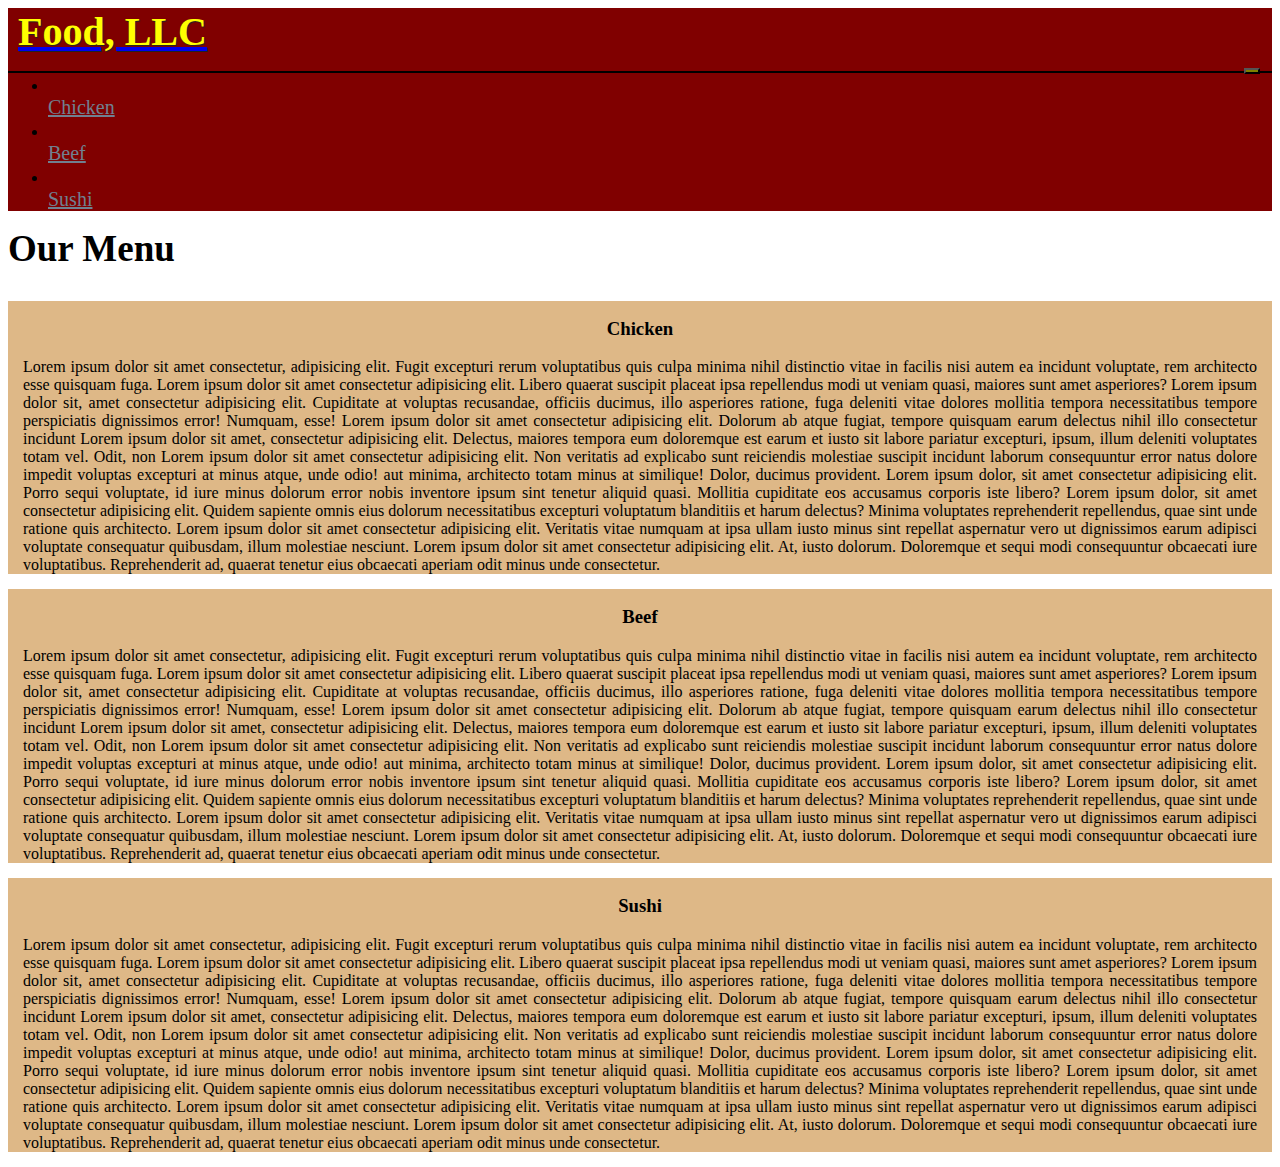
==== Module3.html @ c9bfd75e "Assignment" ====
<!DOCTYPE html>
<html>
      <head>
        <meta charset="utf-8">
     
        <meta name="viewport" content="width=device-width, initial-scale=1">
        <title>Module-3 solution</title>
        <link rel="stylesheet" href="../node_modules/bootstrap/dist/css/bootstrap.css">
        <script src="../node_modules/jquery/dist/jquery.js"></script>
        <script src="../node_modules/bootstrap/dist/js/bootstrap.bundle.js"></script>
        <link rel="stylesheet" href="Style_3.css">
    </head>
    <body>
        <header>
            <nav id="header-nav" class="navbar  navbar-expand-md  navbar-light">
                <div class="container-fluid">
                    <div class="navbar-header">
                        <div class="navbar-brand">
                            <a href="index.html">
                                <h1>Food, LLC</h1>
                            </a>
                        </div>
    
                        <button type="button" class="navbar-toggler" data-toggle="collapse" data-target="#collapsable-nav" aria-expanded="false" aria-label="Toggle navigation">
                  <span class="navbar-toggler-icon"></span>
                  <span class="icon-bar"></span>
                  <span class="icon-bar"></span>
                  <span class="icon-bar"></span>
                </button>
                    </div>
    
                    <div id="collapsable-nav" class="collapse navbar-collapse">
                        <ul id="nav-list" class="nav navbar-nav d-block d-sm-none text-center  ">
                            <li>
                                <a href="#Chicken" >
                                    <br class="hidden-xs "> Chicken
                                </a>
                            </li>
                            <li>
                                <a href="#Beef">
                                    <br class="hidden-xs"> Beef
                                </a>
                            </li>
                            <li>
                                <a href="#Sushi">
                                    <br class="hidden-xs"> Sushi
                                </a>
                            </li>
                        </ul>
                    </div>
                </div>
            </nav>
        </header>
    
        <div id="main-content" >
            <h2 id="menu-categories-title" class="text-center">Our Menu</h2>
            <div class="row">
                <div class="col-lg-12 col-md-12 col-sm-12">
                    <section id="Chicken">
                        <h3 class="heading1">Chicken</h3>
                        <div>
                            <p>
                                Lorem ipsum dolor sit amet consectetur, adipisicing elit. Fugit excepturi rerum voluptatibus quis culpa minima nihil distinctio vitae in facilis nisi autem ea incidunt voluptate, rem architecto esse quisquam fuga. Lorem ipsum dolor sit amet consectetur
                                adipisicing elit. Libero quaerat suscipit placeat ipsa repellendus modi ut veniam quasi, maiores sunt amet asperiores? Lorem ipsum dolor sit, amet consectetur adipisicing elit. Cupiditate at voluptas recusandae, officiis ducimus,
                                illo asperiores ratione, fuga deleniti vitae dolores mollitia tempora necessitatibus tempore perspiciatis dignissimos error! Numquam, esse! Lorem ipsum dolor sit amet consectetur adipisicing elit. Dolorum ab atque fugiat, tempore
                                quisquam earum delectus nihil illo consectetur incidunt Lorem ipsum dolor sit amet, consectetur adipisicing elit. Delectus, maiores tempora eum doloremque est earum et iusto sit labore pariatur excepturi, ipsum, illum deleniti
                                voluptates totam vel. Odit, non Lorem ipsum dolor sit amet consectetur adipisicing elit. Non veritatis ad explicabo sunt reiciendis molestiae suscipit incidunt laborum consequuntur error natus dolore impedit voluptas excepturi
                                at minus atque, unde odio! aut minima, architecto totam minus at similique! Dolor, ducimus provident. Lorem ipsum dolor, sit amet consectetur adipisicing elit. Porro sequi voluptate, id iure minus dolorum error nobis inventore
                                ipsum sint tenetur aliquid quasi. Mollitia cupiditate eos accusamus corporis iste libero? Lorem ipsum dolor, sit amet consectetur adipisicing elit. Quidem sapiente omnis eius dolorum necessitatibus excepturi voluptatum blanditiis
                                et harum delectus? Minima voluptates reprehenderit repellendus, quae sint unde ratione quis architecto. Lorem ipsum dolor sit amet consectetur adipisicing elit. Veritatis vitae numquam at ipsa ullam iusto minus sint repellat
                                aspernatur vero ut dignissimos earum adipisci voluptate consequatur quibusdam, illum molestiae nesciunt. Lorem ipsum dolor sit amet consectetur adipisicing elit. At, iusto dolorum. Doloremque et sequi modi consequuntur obcaecati
                                iure voluptatibus. Reprehenderit ad, quaerat tenetur eius obcaecati aperiam odit minus unde consectetur.
    
                            </p>
                        </div>
                    </section>
                </div>
    
                <div class="col-lg-12 col-md-12 col-sm-12">
                    <section id="Beef">
                        <h3 class="heading2">Beef</h3>
                        <p>
                            Lorem ipsum dolor sit amet consectetur, adipisicing elit. Fugit excepturi rerum voluptatibus quis culpa minima nihil distinctio vitae in facilis nisi autem ea incidunt voluptate, rem architecto esse quisquam fuga. Lorem ipsum dolor sit amet consectetur
                            adipisicing elit. Libero quaerat suscipit placeat ipsa repellendus modi ut veniam quasi, maiores sunt amet asperiores? Lorem ipsum dolor sit, amet consectetur adipisicing elit. Cupiditate at voluptas recusandae, officiis ducimus,
                            illo asperiores ratione, fuga deleniti vitae dolores mollitia tempora necessitatibus tempore perspiciatis dignissimos error! Numquam, esse! Lorem ipsum dolor sit amet consectetur adipisicing elit. Dolorum ab atque fugiat, tempore
                            quisquam earum delectus nihil illo consectetur incidunt Lorem ipsum dolor sit amet, consectetur adipisicing elit. Delectus, maiores tempora eum doloremque est earum et iusto sit labore pariatur excepturi, ipsum, illum deleniti
                            voluptates totam vel. Odit, non Lorem ipsum dolor sit amet consectetur adipisicing elit. Non veritatis ad explicabo sunt reiciendis molestiae suscipit incidunt laborum consequuntur error natus dolore impedit voluptas excepturi
                            at minus atque, unde odio! aut minima, architecto totam minus at similique! Dolor, ducimus provident. Lorem ipsum dolor, sit amet consectetur adipisicing elit. Porro sequi voluptate, id iure minus dolorum error nobis inventore
                            ipsum sint tenetur aliquid quasi. Mollitia cupiditate eos accusamus corporis iste libero? Lorem ipsum dolor, sit amet consectetur adipisicing elit. Quidem sapiente omnis eius dolorum necessitatibus excepturi voluptatum blanditiis
                            et harum delectus? Minima voluptates reprehenderit repellendus, quae sint unde ratione quis architecto. Lorem ipsum dolor sit amet consectetur adipisicing elit. Veritatis vitae numquam at ipsa ullam iusto minus sint repellat aspernatur
                            vero ut dignissimos earum adipisci voluptate consequatur quibusdam, illum molestiae nesciunt. Lorem ipsum dolor sit amet consectetur adipisicing elit. At, iusto dolorum. Doloremque et sequi modi consequuntur obcaecati iure voluptatibus.
                            Reprehenderit ad, quaerat tenetur eius obcaecati aperiam odit minus unde consectetur.
                        </p>
                    </section>
                </div>
    
                <div class="col-lg-12 col-md-12 col-sm-12">
                    <section id="Sushi">
                        <h3 class="heading3">Sushi</h3>
                        <p>
                            Lorem ipsum dolor sit amet consectetur, adipisicing elit. Fugit excepturi rerum voluptatibus quis culpa minima nihil distinctio vitae in facilis nisi autem ea incidunt voluptate, rem architecto esse quisquam fuga. Lorem ipsum dolor sit amet consectetur
                            adipisicing elit. Libero quaerat suscipit placeat ipsa repellendus modi ut veniam quasi, maiores sunt amet asperiores? Lorem ipsum dolor sit, amet consectetur adipisicing elit. Cupiditate at voluptas recusandae, officiis ducimus,
                            illo asperiores ratione, fuga deleniti vitae dolores mollitia tempora necessitatibus tempore perspiciatis dignissimos error! Numquam, esse! Lorem ipsum dolor sit amet consectetur adipisicing elit. Dolorum ab atque fugiat, tempore
                            quisquam earum delectus nihil illo consectetur incidunt Lorem ipsum dolor sit amet, consectetur adipisicing elit. Delectus, maiores tempora eum doloremque est earum et iusto sit labore pariatur excepturi, ipsum, illum deleniti
                            voluptates totam vel. Odit, non Lorem ipsum dolor sit amet consectetur adipisicing elit. Non veritatis ad explicabo sunt reiciendis molestiae suscipit incidunt laborum consequuntur error natus dolore impedit voluptas excepturi
                            at minus atque, unde odio! aut minima, architecto totam minus at similique! Dolor, ducimus provident. Lorem ipsum dolor, sit amet consectetur adipisicing elit. Porro sequi voluptate, id iure minus dolorum error nobis inventore
                            ipsum sint tenetur aliquid quasi. Mollitia cupiditate eos accusamus corporis iste libero? Lorem ipsum dolor, sit amet consectetur adipisicing elit. Quidem sapiente omnis eius dolorum necessitatibus excepturi voluptatum blanditiis
                            et harum delectus? Minima voluptates reprehenderit repellendus, quae sint unde ratione quis architecto. Lorem ipsum dolor sit amet consectetur adipisicing elit. Veritatis vitae numquam at ipsa ullam iusto minus sint repellat aspernatur
                            vero ut dignissimos earum adipisci voluptate consequatur quibusdam, illum molestiae nesciunt. Lorem ipsum dolor sit amet consectetur adipisicing elit. At, iusto dolorum. Doloremque et sequi modi consequuntur obcaecati iure voluptatibus.
                            Reprehenderit ad, quaerat tenetur eius obcaecati aperiam odit minus unde consectetur.
                        </p>
                    </section>
                </div>
            </div>
        </div>
    </body>
    </html>
---- Style_3.css ----
body {
    font-size: 16px;
    background-color: white;
    color: black;
}

#header-nav {
    background-color: maroon;
    
}

header .navbar {
    padding: 0;
    
}

.navbar-header {
    width: inherit;
}

.navbar-header h1 {
    font-family: Georgia;
    color: yellow;
    font-size: 2.5em;
    text-shadow: 1px 1px 1px #222222;
    margin-top: 0;
    margin-bottom: 0;
    margin-left: 10px;
    font-weight: bold;
}

.navbar-brand a:hover,
.navbar-brand a:focus {
    text-decoration: none;
}

.navbar-header .navbar-toggler {
    background-color: olive;
    float: right;
    margin-top: 13px;
    margin-right: 12px;
}

#nav-list {
    
    border-top: 2px solid black;
    
}

#nav-list a {
    color: slategrey;
    font-weight: 500;
    font-size: 20px;
   
}



#nav-list li:hover {
    background: azure;
    margin-top: 0px;
    padding-top: 0px;
  
}

#nav-list a:hover,
#nav-list a:focus {
    text-decoration: none;
}

.row {
    width: 100%;
    margin: 0;
}

#main-content h2 {
    color: black;
    margin-top: 15px;
    font-size: 37px;
    font-family: Geneva;
    font-weight: bold;
}

#main-content h3 {
    font-family: Geneva;
    font-weight: bold;
    text-align: center;
    margin-top: 15px;
}

section {
    background-color: burlywood;
    margin-top: 10px;
     padding-top: 2px;
}

#main-content p {
    margin: 15px;
}
p{
    text-align: justify;
    font-weight: 500;
}
#menu-categories-title{
    font-weight: bold;
}
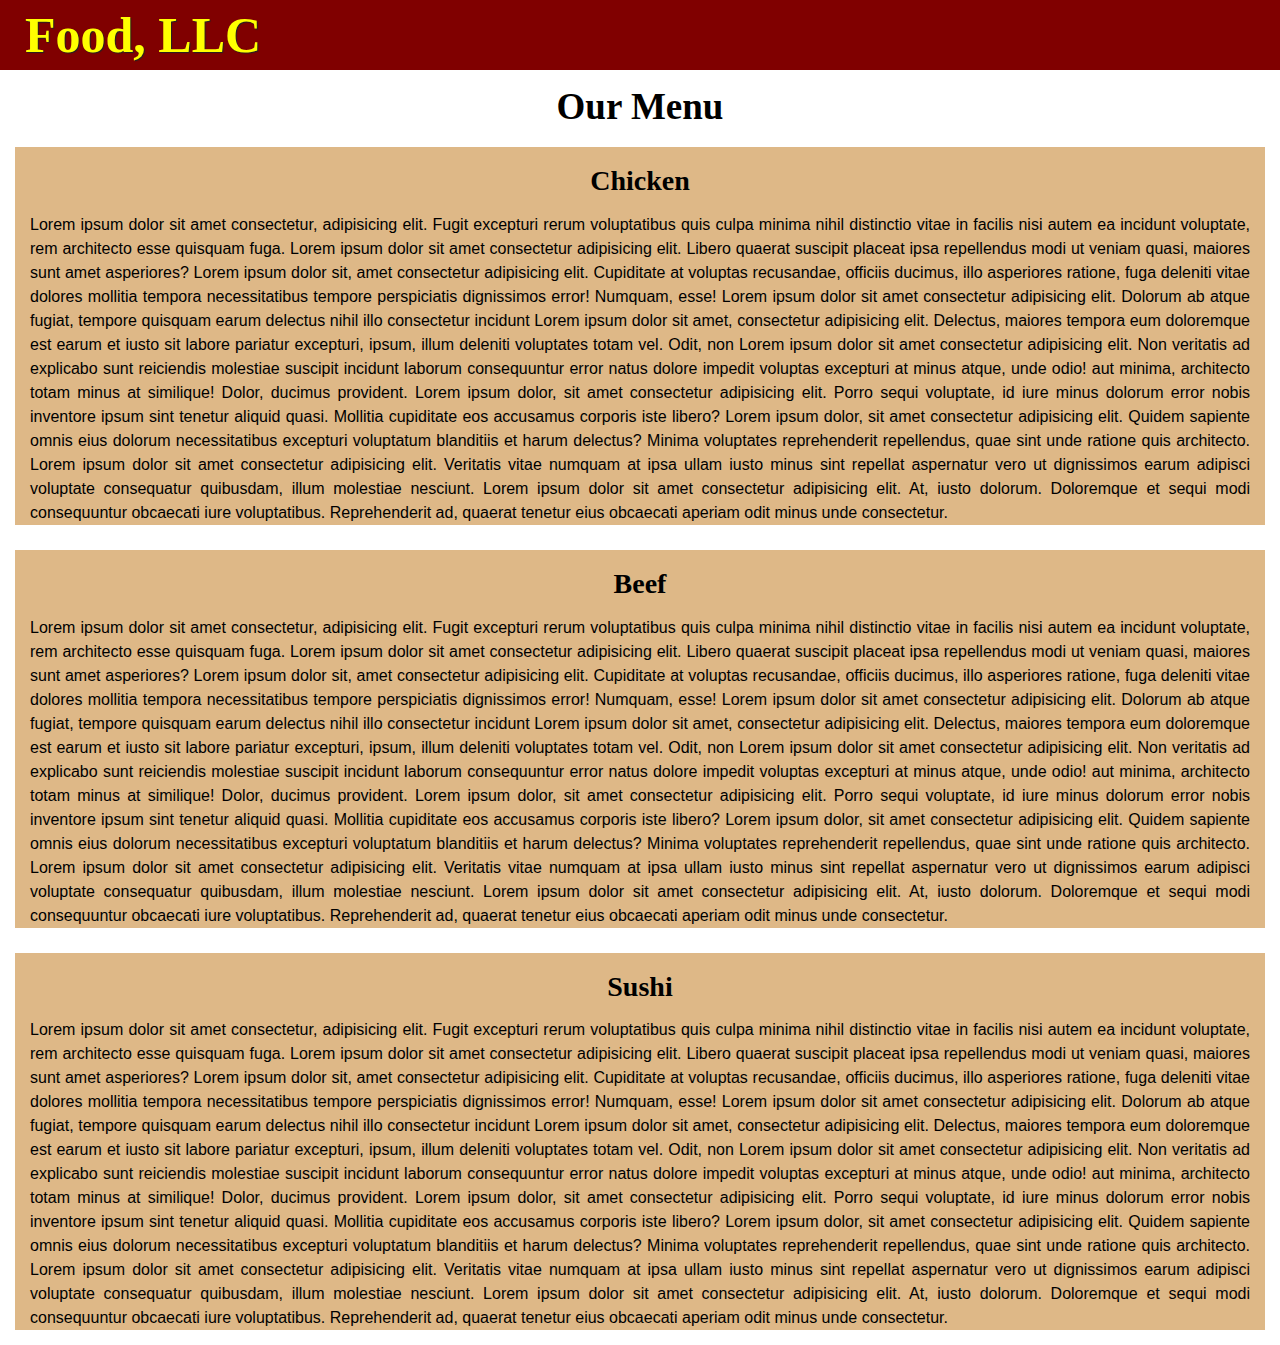
==== commit fdb2c213: "Assignment" ====
--- a/Module3.html
+++ b/Module3.html
@@ -1,14 +1,14 @@
 <!DOCTYPE html>
-<html>
+<html lang="en-IN">
       <head>
         <meta charset="utf-8">
      
         <meta name="viewport" content="width=device-width, initial-scale=1">
         <title>Module-3 solution</title>
-        <link rel="stylesheet" href="../node_modules/bootstrap/dist/css/bootstrap.css">
-        <script src="../node_modules/jquery/dist/jquery.js"></script>
-        <script src="../node_modules/bootstrap/dist/js/bootstrap.bundle.js"></script>
-        <link rel="stylesheet" href="Style_3.css">
+        <link rel="stylesheet" href="bootstrap.css">
+        <script src="jquery.js"></script>
+        <script src="bootstrap.bundle.js"></script>
+        <link rel="stylesheet" href="Style3.css">
     </head>
     <body>
         <header>
--- a/Style3.css
+++ b/Style3.css
@@ -0,0 +1,108 @@
+
+body {
+    font-size: 16px;
+    background-color: white;
+    color: black;
+}
+
+#header-nav {
+    background-color: maroon;
+    
+}
+
+header .navbar {
+    padding: 0;
+    
+}
+
+.navbar-header {
+    width: inherit;
+}
+
+.navbar-header h1 {
+    font-family: Georgia;
+    color: yellow;
+    font-size: 2.5em;
+    text-shadow: 1px 1px 1px #222222;
+    margin-top: 0;
+    margin-bottom: 0;
+    margin-left: 10px;
+    font-weight: bold;
+}
+
+.navbar-brand a:hover,
+.navbar-brand a:focus {
+    text-decoration: none;
+}
+
+.navbar-header .navbar-toggler {
+    background-color: olive;
+    float: right;
+    margin-top: 13px;
+    margin-right: 12px;
+}
+
+#nav-list {
+    
+    border-top: 2px solid black;
+    
+}
+
+#nav-list a {
+    color: slategrey;
+    font-weight: 500;
+    font-size: 20px;
+   
+}
+
+
+
+#nav-list li:hover {
+    background: azure;
+    margin-top: 0px;
+    padding-top: 0px;
+  
+}
+
+#nav-list a:hover,
+#nav-list a:focus {
+    text-decoration: none;
+}
+
+.row {
+    width: 100%;
+    margin: 0;
+}
+
+#main-content h2 {
+    color: black;
+    margin-top: 15px;
+    font-size: 37px;
+    font-family: Geneva;
+    font-weight: bold;
+}
+
+#main-content h3 {
+    font-family: Geneva;
+    font-weight: bold;
+    text-align: center;
+    margin-top: 15px;
+}
+
+section {
+    background-color: burlywood;
+    margin-top: 10px;
+     padding-top: 2px;
+}
+
+#main-content p {
+    margin: 15px;
+}
+p{
+    text-align: justify;
+    font-weight: 500;
+}
+#menu-categories-title{
+    font-weight: bold;
+}
+
